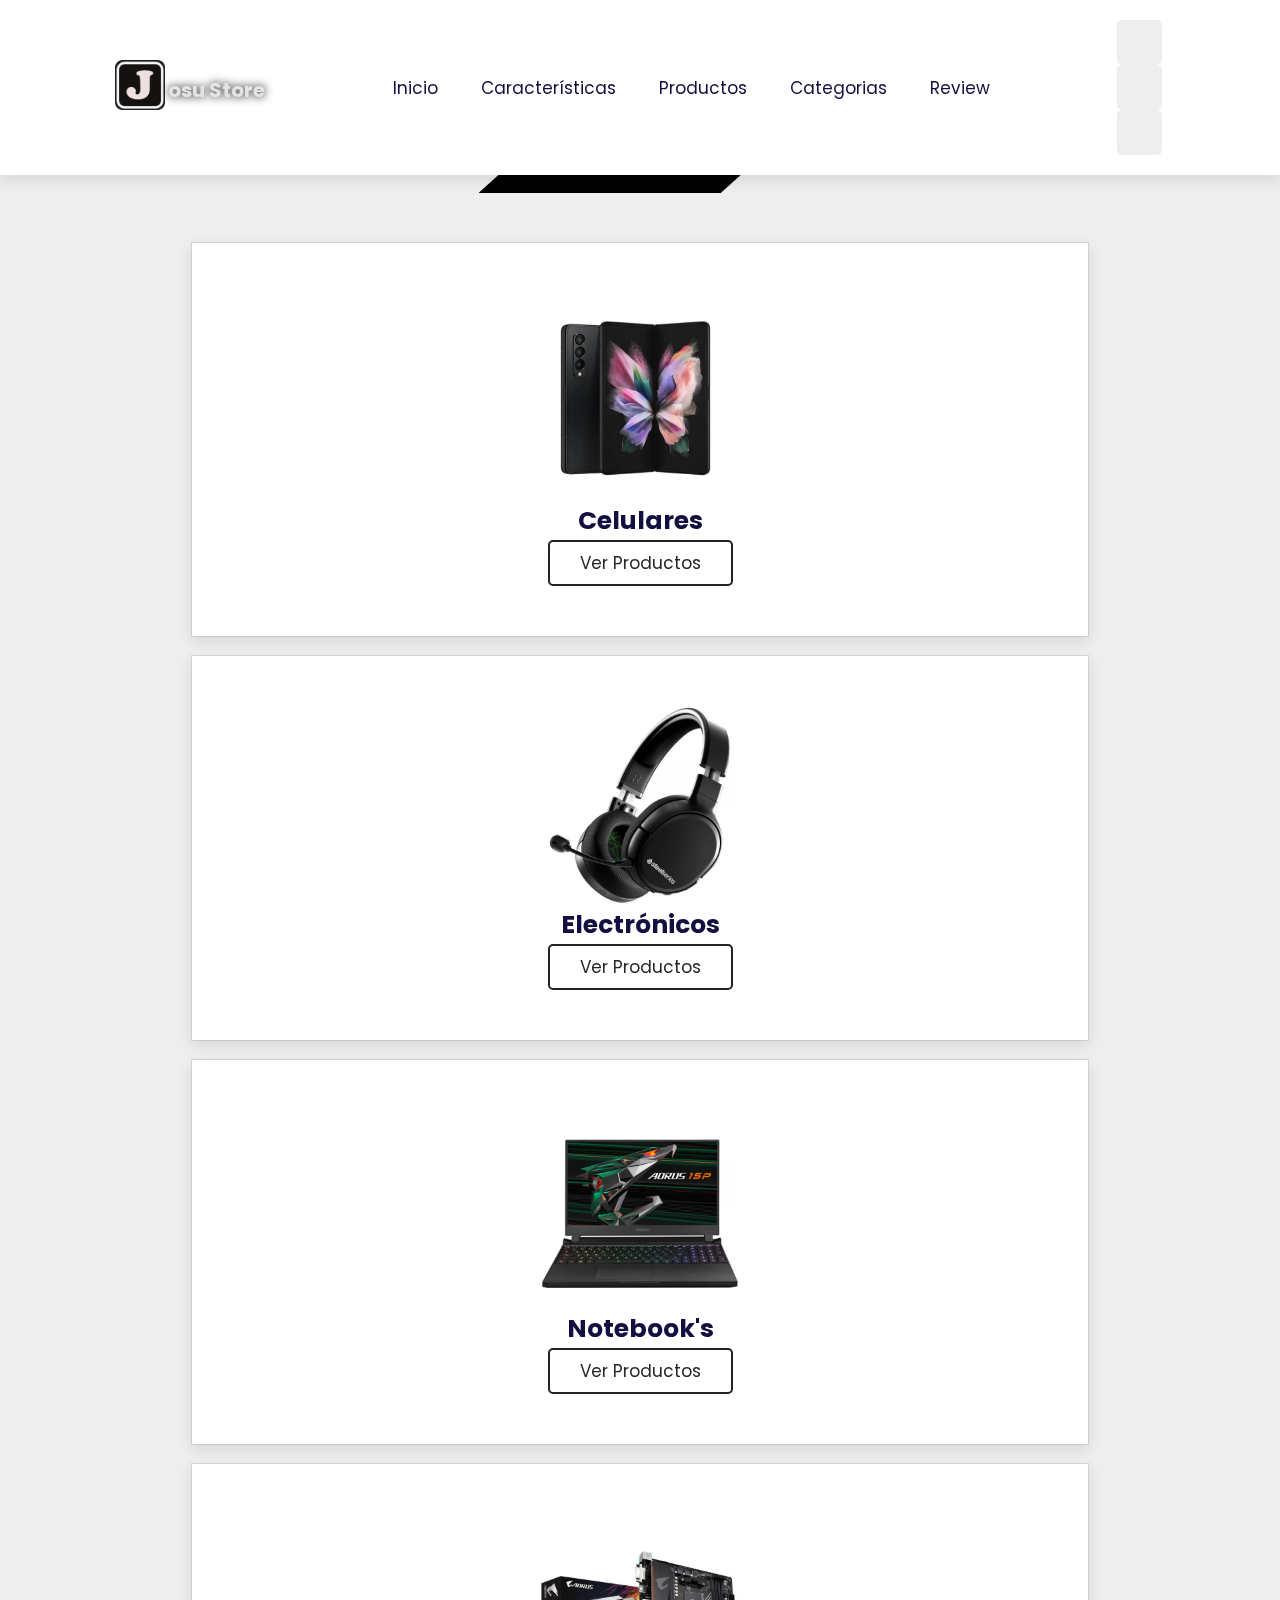
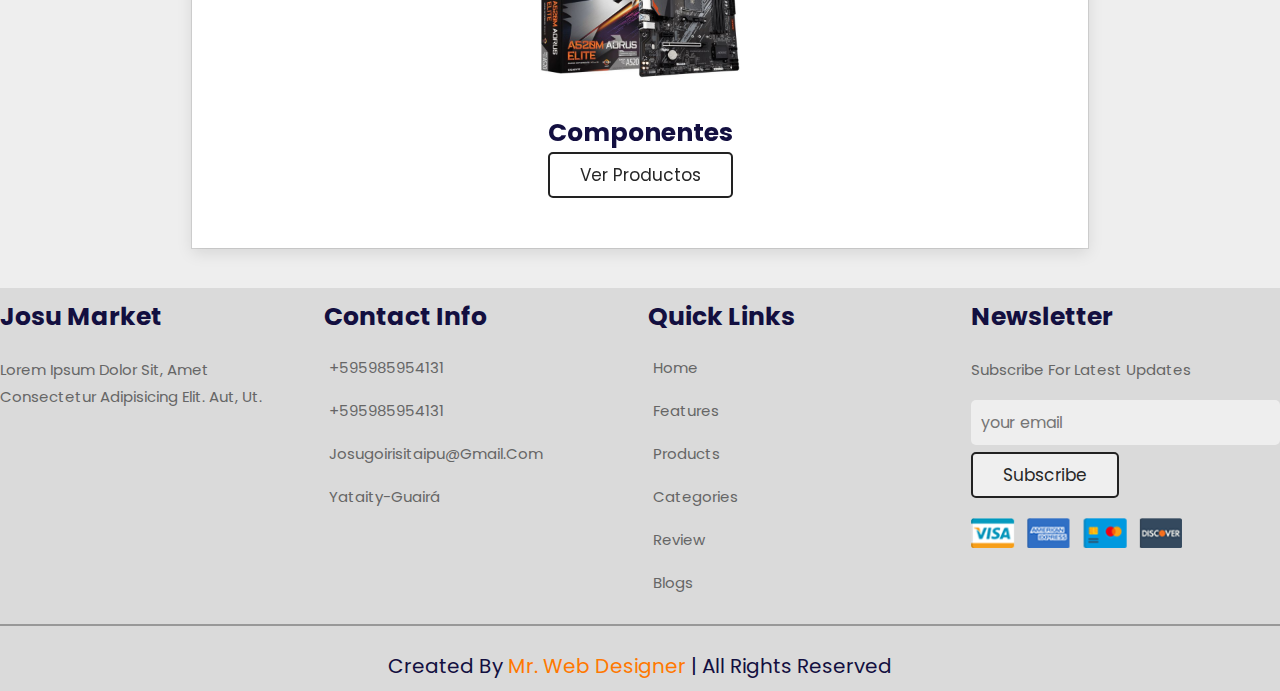
==== productos.html @ 2c176f81 "Add files via upload" ====
<!DOCTYPE html>
<html lang="en">
<head>
    <meta charset="UTF-8">
    <meta http-equiv="X-UA-Compatible" content="IE=edge">
    <meta name="viewport" content="width=device-width, initial-scale=1.0">
    <link
      rel="stylesheet"
      href="https://cdnjs.cloudflare.com/ajax/libs/font-awesome/6.1.1/css/all.min.css"
      integrity="sha512-KfkfwYDsLkIlwQp6LFnl8zNdLGxu9YAA1QvwINks4PhcElQSvqcyVLLD9aMhXd13uQjoXtEKNosOWaZqXgel0g=="
      crossorigin="anonymous"
      referrerpolicy="no-referrer"
    />
    <link
      rel="stylesheet"
      href="https://unpkg.com/swiper@8/swiper-bundle.min.css"
    />
    <link rel="stylesheet" href="css/styles.css" />
    <title>Document</title>
</head>
<body>
    <header class="header">
      <a href="#" class="logo"
        ><img src="image/logo-negro.png" alt="" />
        <p>osu Store</p></a
      >

      <nav class="navbar">
        <a href="index.html">Inicio</a>
        <a href="caracteristicas.html">Características</a>
        <a href="productos.html">Productos</a>
        <a href="#categories">Categorias</a>
        <a href="#review">Review</a>
      </nav>

      <div class="icons">
        <div class="fas fa-bars" id="menu-btn"></div>
        <div class="fas fa-search" id="search-btn"></div>
        <div class="fas fa-shopping-cart" id="cart-btn"></div>
        <div class="fas fa-user" id="login-btn"></div>
      </div>

      <form action="" class="search-form">
        <input
          type="search"
          id="search-box"
          placeholder="Ingrese lo que quiere buscar"
        />
        <label for="search-box" class="fas fa-search"></label>
      </form>

      <div class="shopping-cart">
        <div class="box">
          <i class="fas fa-trash"></i>
          <img src="image/macbook.jpg" alt="" />
          <div class="content">
            <h3>Macbook Pro Mid (2021) 14" M1 Pro</h3>
            <span class="price">Gs. 20.306.781</span>
            <span class="quantity">Can: 1</span>
          </div>
        </div>
        <div class="box">
          <i class="fas fa-trash"></i>
          <img src="image/pocox3pro.jpg" alt="" />
          <div class="content">
            <h3>Xiaomi Poco X3 Pro</h3>
            <span class="price">Gs. 2.306.449</span>
            <span class="quantity">Can: 1</span>
          </div>
        </div>
        <div class="box">
          <i class="fas fa-trash"></i>
          <img src="image/rtx.jpg" alt="" />
          <div class="content">
            <h3>RTX 3090 GamingPro 24 GB GDDR6x</h3>
            <span class="price">Gs. 16.588.050</span>
            <span class="quantity">Can: 1</span>
          </div>
        </div>
        <div class="total">Total: Dos Riñones</div>
        <a href="#" class="btn">Pagar</a>
      </div>

      <form action="" class="login-form">
        <h3>Ingresa Ahora</h3>
        <input type="email" placeholder="Escribe tu Email" class="box" />
        <input
          type="password"
          placeholder="Escribe tu Contraseña"
          class="box"
        />
        <p>¿Olvidaste tu contraseña? <a href="#">Presiona aquí</a></p>
        <p>¿No tienes una cuenta? <a href="#">Crea una</a></p>
        <input type="submit" value="Login" class="btn" />
      </form>
    </header>
    
    <section class="products" id="products">
      <h2 class="heading"><span>Productos</span></h2>
      <div class="swiper product-slider">
        <div class="swiper-wrapper">
          <div class="swiper-slide box">
            <img src="image/telefonos.jpg" alt="" />
            <h3>Celulares</h3>
            <a href="#" class="btn">Ver Productos</a>
          </div>

          <div class="swiper-slide box">
            <img src="image/electronicos.jpg" alt="" />
            <h3>Electrónicos</h3>
            <a href="#" class="btn">Ver Productos</a>
          </div>

          <div class="swiper-slide box">
            <img src="image/notebooks.jpg" alt="" />
            <h3>Notebook's</h3>
            <a href="#" class="btn">Ver Productos</a>
          </div>

          <div class="swiper-slide box">
            <img src="image/componentes.jpg" alt="" />
            <h3>Componentes</h3>
            <a href="#" class="btn">Ver Productos</a>
          </div>
        </div> 
      </div>
    </section>

    <section class="footer">
      <div class="box-container">
        <div class="box">
          <h3>Josu Market <i class="fas fa-shopping-basket"></i></h3>
          <p>
            Lorem ipsum dolor sit, amet consectetur adipisicing elit. Aut, ut.
          </p>
          <div class="share">
            <a href="#" class="fab fa-facebook-f"></a>
            <a href="#" class="fab fa-twitter"></a>
            <a href="#" class="fab fa-instagram"></a>
            <a href="#" class="fab fa-linkedin"></a>
          </div>
        </div>

        <div class="box">
          <h3>contact info</h3>
          <a href="#" class="links"
            ><i class="fas fa-phone"></i> +595985954131
          </a>
          <a href="#" class="links"
            ><i class="fas fa-phone"></i> +595985954131
          </a>
          <a href="#" class="links"
            ><i class="fas fa-envelope"></i> josugoirisitaipu@gmail.com
          </a>
          <a href="#" class="links"
            ><i class="fas fa-map-marked-alt"></i> yataity-guairá
          </a>
        </div>

        <div class="box">
          <h3>quick links</h3>
          <a href="#" class="links"><i class="fas fa-arrow-right"></i> home </a>
          <a href="#" class="links"
            ><i class="fas fa-arrow-right"></i> features
          </a>
          <a href="#" class="links"
            ><i class="fas fa-arrow-right"></i> products
          </a>
          <a href="#" class="links"
            ><i class="fas fa-arrow-right"></i> categories
          </a>
          <a href="#" class="links"
            ><i class="fas fa-arrow-right"></i> review
          </a>
          <a href="#" class="links"
            ><i class="fas fa-arrow-right"></i> blogs
          </a>
        </div>

        <div class="box">
          <h3>newsletter</h3>
          <p>subscribe for latest updates</p>
          <input type="email" placeholder="your email" class="email" />
          <input type="submit" value="subscribe" class="btn" />
          <img src="image/payment.png" class="payment-img" alt="" />
        </div>
      </div>

      <div class="credit">
        created by <span>mr. web designer </span> | all rights reserved
      </div>
    </section>

    <script src="https://unpkg.com/swiper@8/swiper-bundle.min.js"></script>
    <script src="js/app.js"></script>
</body>
</html>
---- css/styles.css ----
@import url("https://fonts.googleapis.com/css2?family=Montserrat:wght@300;400;500;600;700&family=Oleo+Script+Swash+Caps&family=Poppins:wght@300;400;500;600;700&display=swap");

:root {
  --orange: #ff7800;
  --black: #130f40;
  --light-color: #666;
  --box-shadow: 0 0.5rem 1.5rem rgba(0, 0, 0, 0.1);
  --border: 0.2rem solid rgba(0, 0, 0, 0.3);
  --outline: 0.1rem solid rgba(0, 0, 0, 0.1);
  --outline-hover: 0.2rem solid var(--black);
}

* {
  font-family: "Poppins", sans-serif;
  margin: 0;
  padding: 0;
  box-sizing: border-box;
  outline: none;
  border: none;
  text-decoration: none;
  text-transform: capitalize;
  transition: all 0.2s linear;
  -webkit-transition: all 0.2s linear;
  -moz-transition: all 0.2s linear;
  -ms-transition: all 0.2s linear;
  -o-transition: all 0.2s linear;
}

html {
  font-size: 62.5%;
  overflow-x: hidden;
  scroll-behavior: smooth;
  scroll-padding-top: 7rem;
}

body {
  background-color: #eee;
}


.heading {
    text-align: center;
    padding: 2rem 0;
    padding-bottom: 3rem;
    font-size: 3.5rem;
    color: var(--black);
}

.heading span {
    background: black;
    color: #fff;
    display: inline-block;
    padding: 1rem 7rem;
    clip-path: polygon(25% 0%, 100% 0%, 75% 100%, 0% 100%);
}

.btn {
  display: inline-block;
  padding: 0.8rem 3rem;
  font-size: 1.7rem;
  border-radius: 0.5rem;
  -webkit-border-radius: 0.5rem;
  -moz-border-radius: 0.5rem;
  -ms-border-radius: 0.5rem;
  -o-border-radius: 0.5rem;
  border: 0.2rem solid rgb(34, 34, 34);
  color: rgb(39, 39, 39);
  cursor: pointer;
}

.btn-principal {
  max-width: 180px;
  display: block;
  text-decoration: none;
  border-radius: 4px;
  margin: 20px auto;
  padding: 20px 30px;
  -webkit-border-radius: 4px;
  -moz-border-radius: 4px;
  -ms-border-radius: 4px;
  -o-border-radius: 4px;
  color: #eee;
  font-size: 20px;
  font-weight: bold;
  box-shadow: rgba(219, 219, 219, 0.4) 0 0px 0px 2px inset;
}

.btn-principal:hover  {
  background-color: rgb(255, 255, 255);
  color: rgb(51, 51, 51);
}

.btn:hover {
  background-color: rgb(53, 53, 53);
  color: #fff;
}

.header {
  display: flex;
  position: fixed;
  top: 0;
  left: 0;
  right: 0;
  z-index: 1000;
  display: flex;
  align-items: center;
  justify-content: space-between;
  padding: 2rem 9%;
  background-color: #fff;
  box-shadow: var(--box-shadow);
}

.header .logo  {
  position: relative;
  width: 150px;
}

.header .logo p {
  text-transform: none;
  font-size: 20px;
  position: absolute;
  top: 1.5rem;
  left: 5.3rem;
  font-weight: bold;
  color: rgb(228, 228, 228);
  text-shadow: 0 0 10px rgb(0, 0, 0);
}

.header .logo img {
  width: 50px;
}

.header .navbar a {
  font-size: 1.7rem;
  margin: 0 1rem;
  color: var(--black);
  padding: 5px 10px;
  border-radius: 10px;
  -webkit-border-radius: 10px;
  -moz-border-radius: 10px;
  -ms-border-radius: 10px;
  -o-border-radius: 10px;
  transition: all .5s;
  -webkit-transition: all .5s;
  -moz-transition: all .5s;
  -ms-transition: all .5s;
  -o-transition: all .5s;
}

.header .navbar a:hover {
  background-color: rgb(53, 53, 53);
  color: #fff;
}

.header .icons div {
  height: 4.5rem;
  width: 4.5rem;
  line-height: 4.5rem;
  border-radius: 0.5rem;
  -webkit-border-radius: 0.5rem;
  -moz-border-radius: 0.5rem;
  -ms-border-radius: 0.5rem;
  -o-border-radius: 0.5rem;
  background-color: #eee;
  color: var(--black);
  font-size: 2rem;
  margin-right: 0.3rem;
  text-align: center;
  cursor: pointer;
}

.header .icons div:hover {
  background-color: rgb(53, 53, 53);
  color: #fff;
}

#menu-btn {
  display: none;
}

.header .search-form {
  position: absolute;
  top: 110%;
  right: -110%;
  width: 50rem;
  height: 4.5rem;
  background-color: #fff;
  border-radius: 0.5rem;
  overflow: hidden;
  display: flex;
  align-items: center;
  box-shadow: var(--box-shadow);
}

.header .search-form.active {
  right: 2rem;
  transition: 0.4s linear;
  -webkit-transition: 0.4s linear;
  -moz-transition: 0.4s linear;
  -ms-transition: 0.4s linear;
  -o-transition: 0.4s linear;
}

.header .search-form input {
  height: 100%;
  width: 100%;
  background: none;
  text-transform: none;
  font-size: 1.6rem;
  color: var(--black);
  padding: 0 1.5rem;
}

.header .search-form label {
  font-size: 2.2rem;
  padding-right: 1.5rem;
  color: var(--black);
  cursor: pointer;
}

.header .search-form label:hover {
  color: #666;
}

.header .shopping-cart {
  position: absolute;
  top: 110%;
  right: -110%;
  padding: 1rem;
  border-radius: 0.5rem;
  box-shadow: var(--box-shadow);
  width: 35rem;
  background-color: #fff;
}

.header .shopping-cart.active {
  right: 2rem;
  transition: 0.4s linear;
}

.header .shopping-cart .box {
  display: flex;
  align-items: center;
  gap: 1rem;
  position: relative;
  margin: 1rem 0;
}

.header .shopping-cart .box img {
  height: 10rem;
}

.header .shopping-cart .box .fa-trash {
  font-size: 2rem;
  position: absolute;
  top: 50%;
  right: 2rem;
  cursor: pointer;
  color: var(--light-color);
}

.header .shopping-cart .box .fa-trash:hover {
  color: black;
}

.header .shopping-cart .box .content h3 {
  color: var(--black);
  font-size: 1.7rem;
  padding-bottom: 1rem;
}

.header .shopping-cart .box .content span {
  color: var(--light-color);
  font-size: 1.6rem;
}

.header .shopping-cart .box .content .quantity {
  padding-left: 1rem;
}

.header .shopping-cart .total {
  font-size: 2.5rem;
  padding: 1rem 0;
  text-align: center;
  color: var(--black);
}

.header .shopping-cart .btn {
  display: block;
  text-align: center;
  margin: 1rem;
}

.header .login-form {
  position: absolute;
  top: 110%;
  right: -110%;
  width: 30rem;
  box-shadow: var(--box-shadow);
  padding: 2rem;
  border-radius: 0.5rem;
  -webkit-border-radius: 0.5rem;
  -moz-border-radius: 0.5rem;
  -ms-border-radius: 0.5rem;
  -o-border-radius: 0.5rem;
  background-color: #fff;
  text-align: center;
}

.header .login-form.active {
  right: 2rem;
  transform: 0.4s linear;
  -webkit-transform: 0.4s linear;
  -moz-transform: 0.4s linear;
  -ms-transform: 0.4s linear;
  -o-transform: 0.4s linear;
}

.header .login-form h3 {
  font-size: 2.5rem;
  text-transform: uppercase;
  color: var(--black);
}

.header .login-form .box {
  width: 100%;
  margin: 0.7rem 0;
  background: #eee;
  border-radius: 0.5rem;
  -webkit-border-radius: 0.5rem;
  -moz-border-radius: 0.5rem;
  -ms-border-radius: 0.5rem;
  -o-border-radius: 0.5rem;
  padding: 1rem;
  font-size: 1.6rem;
  color: var(--black);
  text-transform: none;
}

.header .login-form p {
  font-size: 1.2rem;
  padding: 0.5rem 0;
  color: var(--light-color);
}

.header .login-form p a {
  color: rgb(131, 2, 2);
  text-decoration: none;
}

.header .login-form .btn {
  margin-top: 10px;
}

.home {
    display: flex;
    align-items: center;
    justify-content: center;
    position: relative;
    width: 100vw;
    height: 100vh;
    background-image: url('../image/fondo-principal-3.jpg');
    background-size: cover;
    background-repeat: no-repeat;
    background-position: center;
}

.home .content {
    display: flex;
    flex-direction: column;
    width: 50vw;
}

.home .content h3 {
    color: rgb(255, 255, 255);
    font-size: 4rem;
    text-shadow: 0 0 10px rgb(0, 0, 0);
}

.home .content h3 span {
    color: rgb(0, 0, 0);
    text-shadow: 0 0 4px rgb(231, 231, 231);
}

.home .content .transparente {
  background-color: rgba(100, 100, 100, 0.5);
  border-radius: 20px;
  -webkit-border-radius: 20px;
  -moz-border-radius: 20px;
  -ms-border-radius: 20px;
  -o-border-radius: 20px;
  margin-bottom: 2rem;
  padding: 50px 30px;
  align-items: center;
  display: flex;
  flex-direction: column;
}

.home .content p {
  font-size: 2rem;
  color: #eee;
  text-shadow: 1px 1px 2px black;
}

.features {
    margin-top: 100px;
    display: flex;
    align-items: center;
    justify-content: center;
    position: relative;
    width: 100vw;
    height: 100%;
    flex-direction: column;
    margin-bottom: 20px;
}

.features .box-container {
    display: flex;
    flex-wrap: wrap;
    justify-content: center;
}

.features .box-container .box {
    padding: 3rem 2rem;
    background: #fff;
    outline: var(--outline);
    text-align: center;
    box-shadow: var(--box-shadow);
    margin: 10px 30px;
    width: 70vw;
    
}

.features .box-container .box h3 {
  font-size: 2rem;
}

.features .box-container .liston img{
  width: 20rem;
}

.features .box-container .mantenimiento img{
  width: 20rem;
}

.features .box-container .pago img {
  width: 20rem;
}

.features .box-container .box:hover {
    outline: var(--outline-hover);
}

.features .box-container .box p {
    font-size: 1.5rem;
    line-height: 1.8;
    color: var(--light-color);
    padding: 1rem 0;
}

.products {
    margin-top: 100px;
    display: flex;
    align-items: center;
    width: 100vw;
    height: 100%;
    flex-direction: column;
}

.products .product-slider {
    padding: 1rem;
    display: flex;
    justify-content: space-between;
    width: 100vw;
    margin-bottom: 20px;
}

.products .product-slider .swiper-wrapper {
  display: flex;
  justify-content: center;
  align-items: center;
  max-width: 100vw;
  flex-wrap: wrap;
}

.products .product-slider .box {
    width: 70vw;
    display: flex;
    justify-content: space-between;
    flex-direction: column;
    align-items: center;
    padding: 5rem 2rem;
    background: #fff;
    outline: var(--outline);
    text-align: center;
    box-shadow: var(--box-shadow);
    margin: 10px 30px;
}

.products .product-slider .box:hover {
    outline-offset: 0rem;
    outline: var(--outline-hover);
}

.products .product-slider .box img {
    width: 20rem;
}

.products .product-slider .box h3 {
    font-size: 2.5rem;
    color: var(--black);
}

.products .product-slider .box .price {
    font-size: 2rem;
    color: var(--light-color);
    padding: .5rem 0;
}

.products .product-slider .box .stars i {
    font-size: 1.7rem;
    color: var(--orange);
    padding: .5rem 0;
}

.categories .box-container {
  display: grid;
  grid-template-columns: repeat(auto-fit, minmax(26rem, 1fr));
  gap: 1.5rem;
}

.categories .box-container .box {
  padding: 3rem 2rem;
  border-radius: .5rem;
  background: #fff;
  box-shadow: var(--box-shadow);
  outline: var(--outline);
  outline-offset: -1rem;
  text-align: center;
}

.categories .box-container .box:hover {
  outline: var(--outline-hover);
  outline-offset: 0rem;
}

.categories .box-container .box img {
  margin: 1rem 0;
  height: 15rem;
}

.categories .box-container .box h3 {
  font-size: 2rem;
  color: var(--black);
  line-height: 1.8;
}

.categories .box-container .box p {
  font-size: 1.7rem;
  color: var(--light-color);
  padding: 1rem 0;
}

.review .review-slider {
  padding: 1rem;
}

.review .review-slider .box {
  background: #fff;
  border-radius: .5rem;
  -webkit-border-radius: .5rem;
  -moz-border-radius: .5rem;
  -ms-border-radius: .5rem;
  -o-border-radius: .5rem;
  text-align: center;
  padding: 3rem 2rem;
  outline: var(--outline);
  outline-offset: -1rem;
  box-shadow: var(--box-shadow);
  transition: .2s linear;
  -webkit-transition: .2s linear;
  -moz-transition: .2s linear;
  -ms-transition: .2s linear;
  -o-transition: .2s linear;
}

.review .review-slider .box:hover {
  outline: var(--outline-hover);
  outline-offset: 0rem;
}

.review .review-slider .box img {
  height: 10rem;
  width: 10rem;
  border-radius: 50%;
}

.review .review-slider .box p {
  padding: 1rem 0;
  line-height: 1.8;
  color: var(--light-color);
  font-size: 1.5rem;
}

.review .review-slider .box h3 {
  padding: 1rem 0;
  color: var(--black);
  font-size: 2.2rem;
}

.review .review-slider .box .stars i {
  color: var(--orange);
  font-size: 1.7rem;
}

.blogs .box-container {
  display: grid;
  grid-template-columns: repeat(auto-fit, minmax(26rem, 1fr));
  gap: 1.5rem;
}

.blogs .box-container .box {
  overflow: hidden;
  border-radius: .5rem;
  -webkit-border-radius: .5rem;
  -moz-border-radius: .5rem;
  -ms-border-radius: .5rem;
  -o-border-radius: .5rem;
  box-shadow: var(--box-shadow);
  background-color: #fff;
}

.blogs .box-container .box img {
  height: 25rem;
  width: 100%;
  object-fit: cover;
}

.blogs .box-container .box .content {
  padding: 2rem;
}

.blogs .box-container .box .content .icons {
  display: flex;
  align-items: center;
  justify-content: space-between;
  padding-bottom: 1.5rem;
  margin-bottom: 1rem;
  border-bottom: var(--border);
}

.blogs .box-container .box .content .icons a {
  color: var(--light-color);
  font-size: 1.5rem;
}

.blogs .box-container .box .content .icons a:hover {
  color: var(--black);
}

.blogs .box-container .box .content .icons a i {
  color: var(--orange);
  padding-right: .5rem;
}

.blogs .box-container .box .content h3 {
  line-height: 1.8;
  color: var(--black);
  font-size: 2.2rem;
  padding: .5rem 0;
}

.blogs .box-container .box .content p {
  line-height: 1.8;
  color: var(--light-color);
  font-size: 1.5rem;
  padding: .5rem 0;
}

.footer {
  background-color: rgba(141, 141, 141, 0.2);
}

.footer .box-container {
  display: grid;
  grid-template-columns: repeat(auto-fit, minmax(25rem, 1fr));
  gap: 1.5rem;
}

.footer .box-container .box h3 {
  font-size: 2.5rem;
  color: var(--black);
  padding: 1rem 0;
}

.footer .box-container .box h3 i {
  color: var(--orange);
}

.footer .box-container .box .links {
  display: block;
  font-size: 1.5rem;
  color: var(--light-color);
  padding: 1rem 0;
}

.footer .box-container .box .links i {
  color: var(--orange);
  padding-right: .5rem;
}

.footer .box-container .box .links:hover i {
  padding-right: 2rem;
}

.footer .box-container .box p {
  line-height: 1.8;
  font-size: 1.5rem;
  color: var(--light-color);
  padding: 1rem 0;
}

.footer .box-container .box .share a {
  height: 4rem;
  width: 4rem;
  line-height: 4rem;
  border-radius: .5rem;
  font-size: 2rem;
  color: var(--black);
  margin-left: .2rem;
  -webkit-border-radius: .5rem;
  -moz-border-radius: .5rem;
  -ms-border-radius: .5rem;
  -o-border-radius: .5rem;
  background-color: #eee;
  text-align: center;
}

.footer .box-container .box .share a:hover {
  background-color: var(--orange);
  color: #fff;
}

.footer .box-container .box .email {
    width: 100%;
  margin: .7rem 0;
  padding: 1rem;
  border-radius: .5rem;
  background-color: #eee;
  font-size: 1.6rem;
  color: var(--black);
  text-transform: none;
  -webkit-border-radius: .5rem;
  -moz-border-radius: .5rem;
  -ms-border-radius: .5rem;
  -o-border-radius: .5rem;
}

.footer .box-container .box .payment-img {
    margin-top: 2rem;
    height: 3rem;
}

.footer .credit {
  text-align: center;
  margin-top: 2rem;
  padding: 1rem;
  padding-top: 2.5rem;
  font-size: 2rem;
  color: var(--black);
  border-top: var(--border);
}

.footer .credit span {
  color: var(--orange);
}

@media (max-width: 1175px) {
  html {
    font-size: 55%;
  }

  .header {
    padding: 2rem;
  }

  .header .logo p {
    left: 6.2rem;
  }

 
}

@media (max-width: 896px) {

  #menu-btn {
    display: inline-block;
  }

  .header .navbar {
    position: absolute;
    top: 110%;
    right: -110%;
    width: 30rem;
    box-shadow: var(--box-shadow);
    border-radius: 0.5rem;
    -webkit-border-radius: 0.5rem;
    -moz-border-radius: 0.5rem;
    -ms-border-radius: 0.5rem;
    -o-border-radius: 0.5rem;
    background-color: #fff;
  }

  .header .navbar.active {
      right: 2rem;
      transition: .4s linear;
      -webkit-transition: .4s linear;
      -moz-transition: .4s linear;
      -ms-transition: .4s linear;
      -o-transition: .4s linear;
}

  .header .navbar a{
      font-size: 2rem;
      margin: 2rem 2.5rem;
      display: block;
  }

  .header .logo {
      width: 10px;
  }

  .header .search-form {
  width: 90%;
}

  html {
    font-size: 50%;
  }

  .header .logo p {
    font-size: 2rem;
    top: 2.2rem;
    left: 6.6rem;
  }

  .header .logo {
    min-width: 150px;
    position: relative;
  }

  .home .content {
    width: 80vw;
  }

}

@media (max-width: 768px) {
  #menu-btn {
    display: inline-block;
  }

  .header .navbar {
    position: absolute;
    top: 110%;
    right: -110%;
    width: 30rem;
    box-shadow: var(--box-shadow);
    border-radius: 0.5rem;
    -webkit-border-radius: 0.5rem;
    -moz-border-radius: 0.5rem;
    -ms-border-radius: 0.5rem;
    -o-border-radius: 0.5rem;
    background-color: #fff;
  }

  .header .navbar.active {
      right: 2rem;
      transition: .4s linear;
      -webkit-transition: .4s linear;
      -moz-transition: .4s linear;
      -ms-transition: .4s linear;
      -o-transition: .4s linear;
}

  .header .navbar a{
      font-size: 2rem;
      margin: 2rem 2.5rem;
      display: block;
  }

  .header .logo {
      width: 10px;
  }

  .header .search-form {
  width: 90%;
}
    .heading {
        font-size: 2.5rem;
    }

    .footer {
      text-align: center;
    }

    .home {
      width: 100vw;
      height: 100vh;
    }

    .home img {
      object-fit: fill;
    }

    .features {
      width: 100%;
    }

.home .content {
  width: 80vw;
}

.home .content h3 {
    color: rgb(255, 255, 255);
    font-size: 2.5rem;
    text-shadow: 0 0 10px rgb(0, 0, 0);
}

.home .content h3 span {
    color: rgb(0, 0, 0);
    text-shadow: 0 0 4px rgb(231, 231, 231);
}

.home .content .transparente {
  background-color: rgba(107, 104, 104, 0.2);
  border-radius: 20px;
  -webkit-border-radius: 20px;
  -moz-border-radius: 20px;
  -ms-border-radius: 20px;
  -o-border-radius: 20px;
  margin-bottom: 2rem;
  padding: 20px;
}

.home .content p {
    color: rgb(255, 255, 255);
    font-size: 1.6rem;
    font-weight: bold;
    padding: 1rem 0;
    line-height: 2;
    text-shadow: 0px 0px 10px rgb(0, 0, 0);
    opacity: 1;
}

.btn-principal {
  max-width: 150px;
}

.features .box-container {
    display: flex;
    flex-direction: column;
}
}
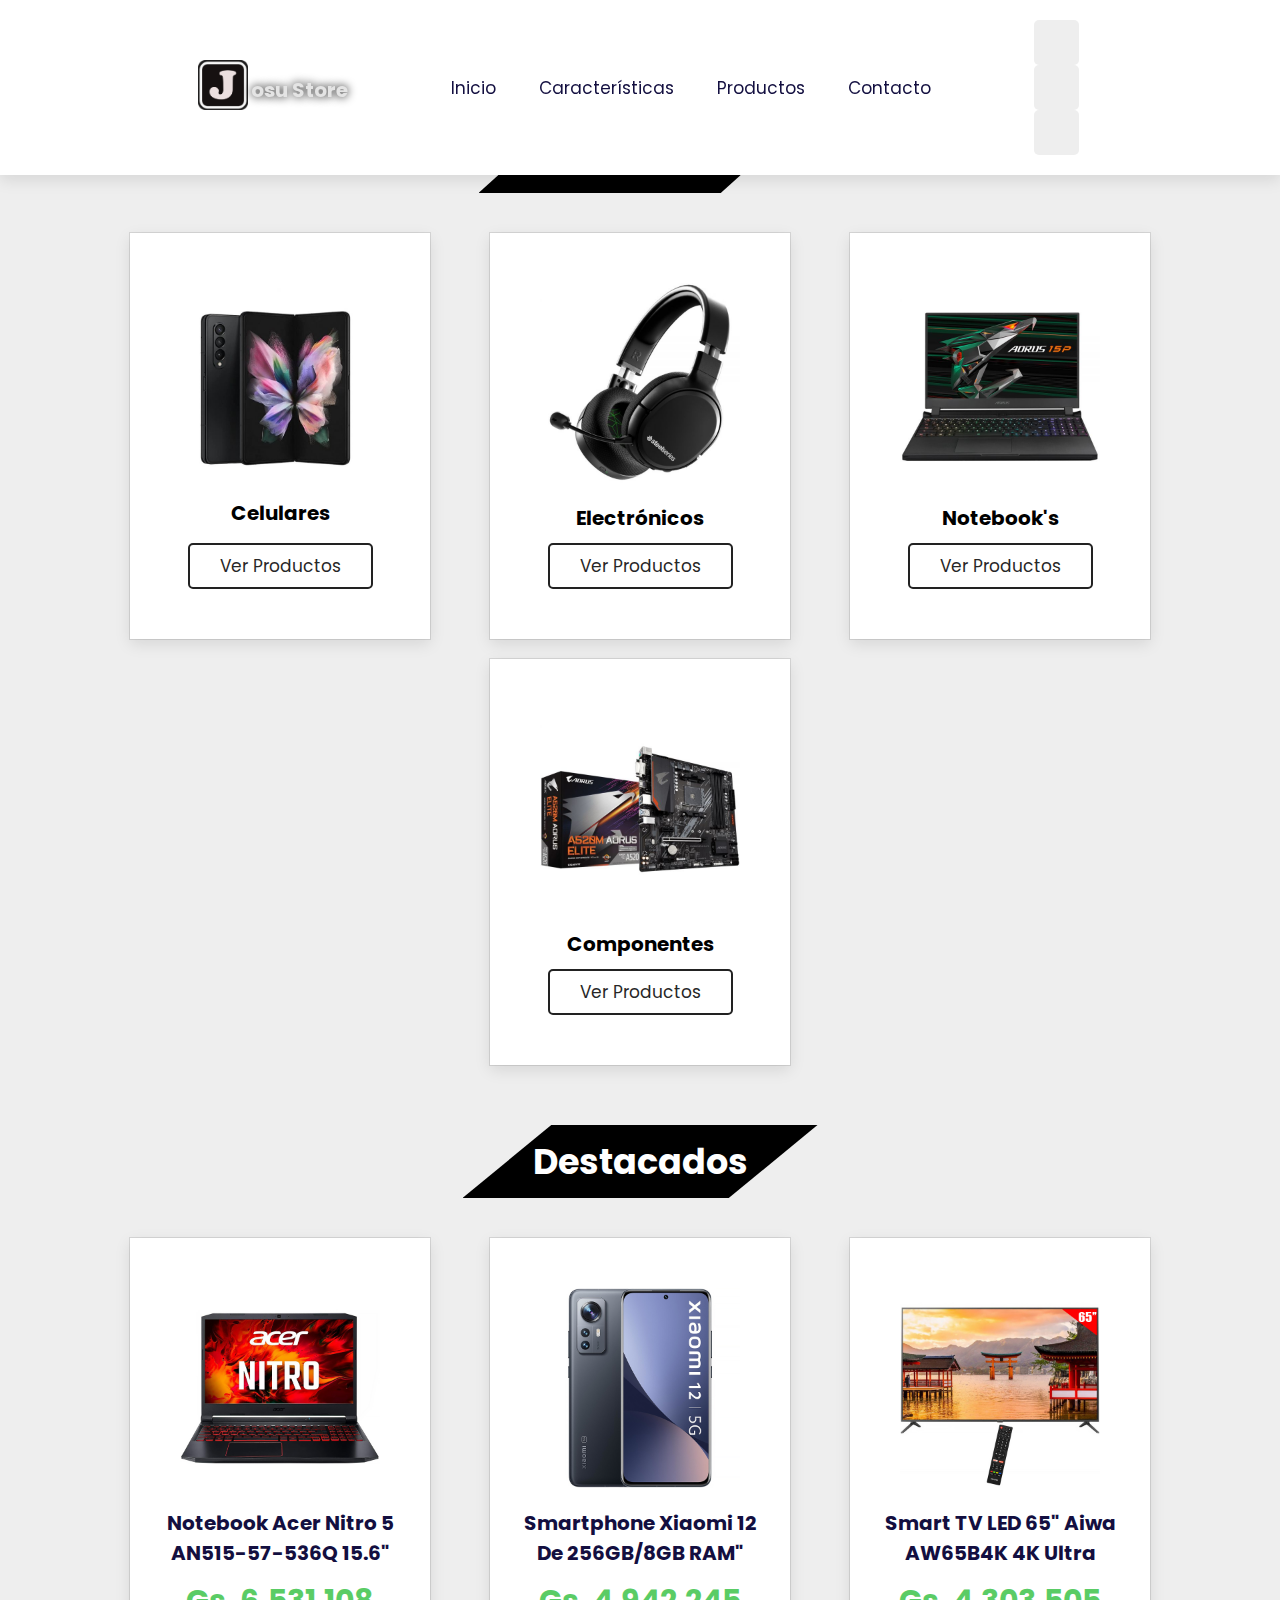
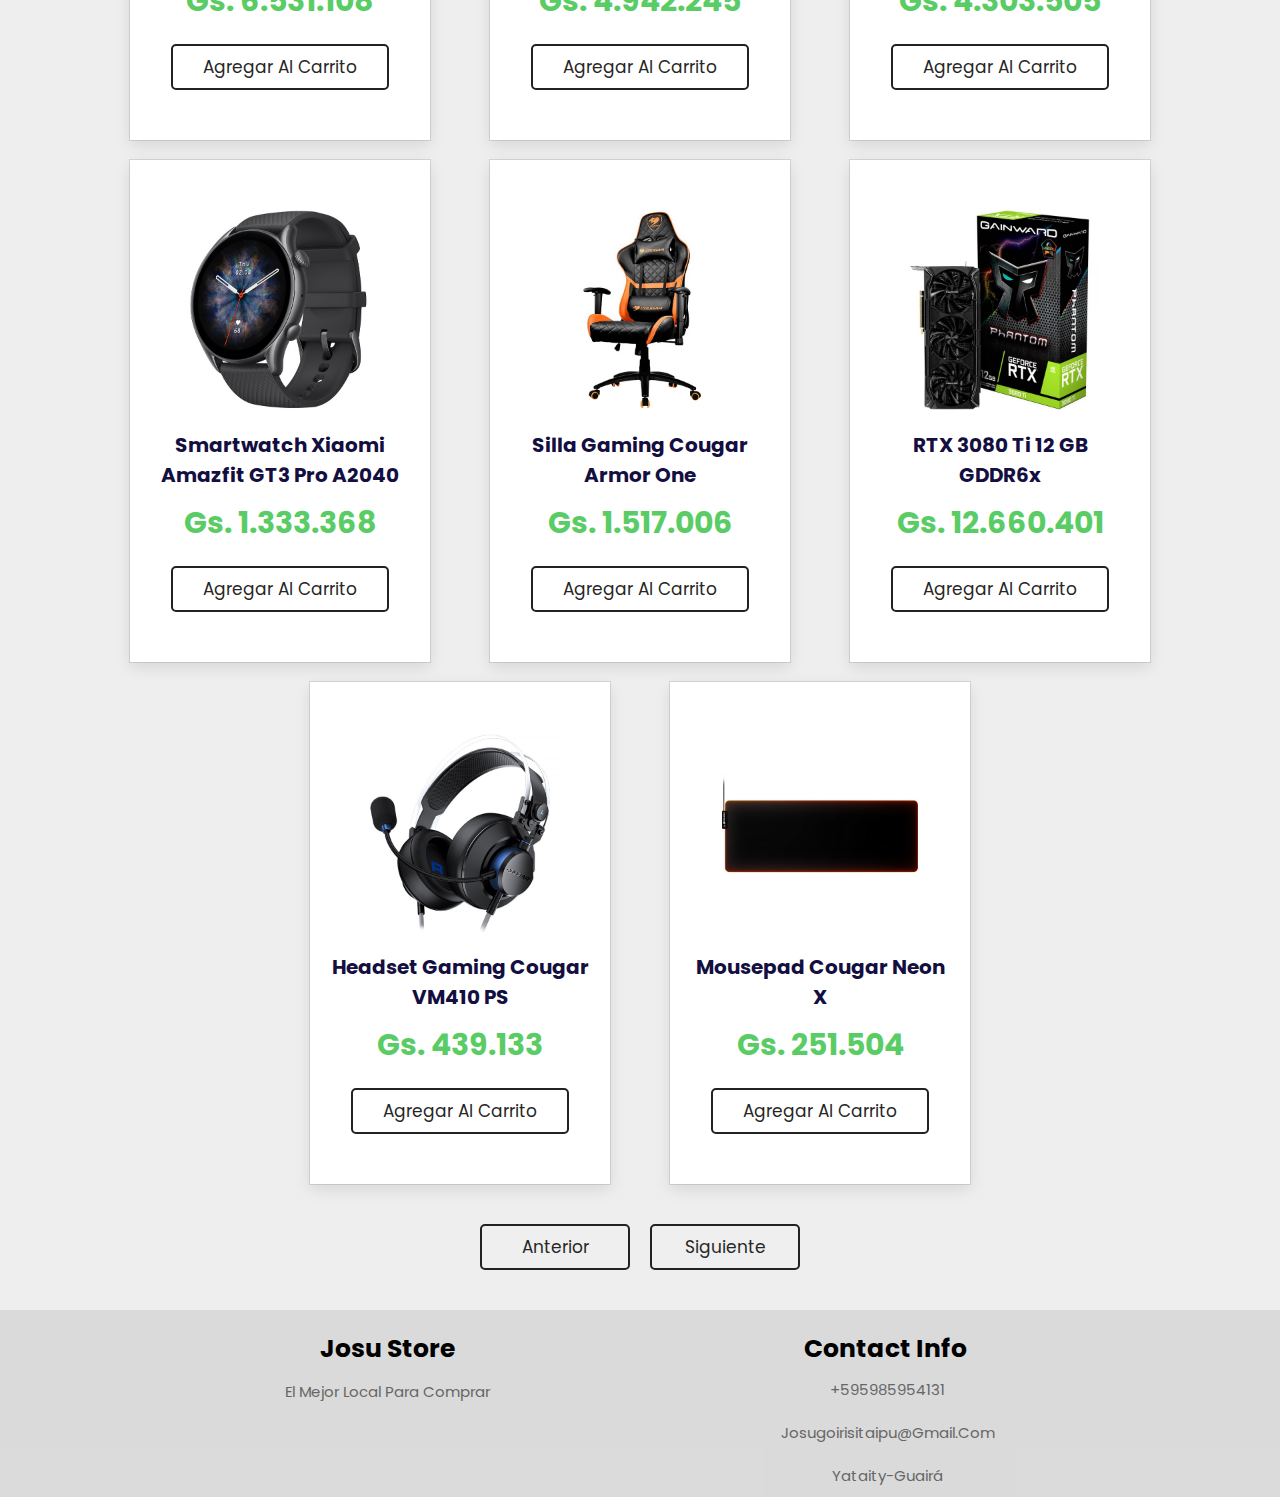
==== commit 7691079e: "Add files via upload" ====
--- a/productos.html
+++ b/productos.html
@@ -29,8 +29,7 @@
         <a href="index.html">Inicio</a>
         <a href="caracteristicas.html">Características</a>
         <a href="productos.html">Productos</a>
-        <a href="#categories">Categorias</a>
-        <a href="#review">Review</a>
+        <a href="contacto.html">Contacto</a>
       </nav>
 
       <div class="icons">
@@ -97,27 +96,26 @@
     
     <section class="products" id="products">
       <h2 class="heading"><span>Productos</span></h2>
-      <div class="swiper product-slider">
-        <div class="swiper-wrapper">
-          <div class="swiper-slide box">
-            <img src="image/telefonos.jpg" alt="" />
+        <div class="box-container">
+          <div class="box">
+            <img class="esteno" src="image/telefonos.jpg" alt="" />
             <h3>Celulares</h3>
-            <a href="#" class="btn">Ver Productos</a>
-          </div>
-
-          <div class="swiper-slide box">
+            <a href="celulares-vista.html" class="btn">Ver Productos</a>
+          </div>
+
+          <div class="box">
             <img src="image/electronicos.jpg" alt="" />
             <h3>Electrónicos</h3>
             <a href="#" class="btn">Ver Productos</a>
           </div>
 
-          <div class="swiper-slide box">
+          <div class="box">
             <img src="image/notebooks.jpg" alt="" />
             <h3>Notebook's</h3>
             <a href="#" class="btn">Ver Productos</a>
           </div>
 
-          <div class="swiper-slide box">
+          <div class="box">
             <img src="image/componentes.jpg" alt="" />
             <h3>Componentes</h3>
             <a href="#" class="btn">Ver Productos</a>
@@ -126,12 +124,198 @@
       </div>
     </section>
 
+    <section class="mejores" id="mejores">
+      <h1 class="heading"><span>Destacados</span></h1>
+      <div class="box-container container-1">
+        <div class="box">
+            <img src="image/acernitro.jpg" alt="" />
+            <h3>Notebook Acer Nitro 5 AN515-57-536Q 15.6"</h3>
+            <div class="price">Gs. 6.531.108</div>
+            <div class="stars">
+              <i class="fas fa-star"></i>
+              <i class="fas fa-star"></i>
+              <i class="fas fa-star"></i>
+              <i class="fas fa-star"></i>
+              <i class="fas fa-star-half-alt"></i>
+            </div>
+            <a href="#" class="btn">Agregar al carrito</a>
+          </div>
+
+          <div class="box">
+            <img src="image/xiaomi 12.jpg" alt="" />
+            <h3>Smartphone Xiaomi 12 de 256GB/8GB RAM"</h3>
+            <div class="price">Gs. 4.942.245</div>
+            <div class="stars">
+              <i class="fas fa-star"></i>
+              <i class="fas fa-star"></i>
+              <i class="fas fa-star"></i>
+              <i class="fas fa-star"></i>
+              <i class="fas fa-star"></i>
+            </div>
+            <a href="#" class="btn">Agregar al carrito</a>
+          </div>
+        
+          <div class="box">
+            <img src="image/smart65.jpg" alt="" />
+            <h3>Smart TV LED 65" Aiwa AW65B4K 4K Ultra</h3>
+            <div class="price">Gs. 4.303.505</div>
+            <div class="stars">
+              <i class="fas fa-star"></i>
+              <i class="fas fa-star"></i>
+              <i class="fas fa-star"></i>
+              <i class="fas fa-star"></i>
+              <i class="fas fa-star-half-alt"></i>
+            </div>
+            <a href="#" class="btn">Agregar al carrito</a>
+          </div>
+
+          <div class="box">
+            <img src="image/smartwatchxiaomi.jpg" alt="" />
+            <h3>Smartwatch Xiaomi Amazfit GT3 Pro A2040</h3>
+            <div class="price">Gs. 1.333.368</div>
+            <div class="stars">
+              <i class="fas fa-star"></i>
+              <i class="fas fa-star"></i>
+              <i class="fas fa-star"></i>
+              <i class="fas fa-star"></i>
+              <i class="fas fa-star-half-alt"></i>
+            </div>
+            <a href="#" class="btn">Agregar al carrito</a>
+          </div>
+
+          <div class="box">
+            <img src="image/sillagamer.jpg" alt="" />
+            <h3>Silla Gaming Cougar Armor One</h3>
+            <div class="price">Gs. 1.517.006</div>
+            <div class="stars">
+              <i class="fas fa-star"></i>
+              <i class="fas fa-star"></i>
+              <i class="fas fa-star"></i>
+              <i class="fas fa-star"></i>
+              <i class="fas fa-star-half-alt"></i>
+            </div>
+            <a href="#" class="btn">Agregar al carrito</a>
+          </div>
+          <div class="box">
+            <img src="image/rtx3080.jpg" alt="" />
+            <h3>RTX 3080 Ti 12 GB GDDR6x</h3>
+            <div class="price">Gs. 12.660.401</div>
+            <div class="stars">
+              <i class="fas fa-star"></i>
+              <i class="fas fa-star"></i>
+              <i class="fas fa-star"></i>
+              <i class="fas fa-star"></i>
+              <i class="fas fa-star-half-alt"></i>
+            </div>
+            <a href="#" class="btn">Agregar al carrito</a>
+          </div>
+
+          <div class="box">
+            <img src="image/heatsetgaming.jpg" alt="" />
+            <h3>Headset Gaming Cougar VM410 PS</h3>
+            <div class="price">Gs. 439.133</div>
+            <div class="stars">
+              <i class="fas fa-star"></i>
+              <i class="fas fa-star"></i>
+              <i class="fas fa-star"></i>
+              <i class="fas fa-star"></i>
+              <i class="fas fa-star-half-alt"></i>
+            </div>
+            <a href="#" class="btn">Agregar al carrito</a>
+          </div>
+
+          <div class="box">
+            <img src="image/mousepad.jpg" alt="" />
+            <h3>Mousepad Cougar Neon X</h3>
+            <div class="price">Gs. 251.504</div>
+            <div class="stars">
+              <i class="fas fa-star"></i>
+              <i class="fas fa-star"></i>
+              <i class="fas fa-star"></i>
+              <i class="fas fa-star"></i>
+              <i class="fas fa-star-half-alt"></i>
+            </div>
+            <a href="#" class="btn">Agregar al carrito</a>
+          </div>
+
+          
+      </div>
+
+     
+      
+
+      <div class="box-container container-2">
+        <div class="box">
+            <img src="image/acernitro.jpg" alt="" />
+            <h3>Notebook Acer Nitro 5 AN515-57-536Q 15.6"</h3>
+            <div class="price">Gs. 6.531.108</div>
+            <div class="stars">
+              <i class="fas fa-star"></i>
+              <i class="fas fa-star"></i>
+              <i class="fas fa-star"></i>
+              <i class="fas fa-star"></i>
+              <i class="fas fa-star-half-alt"></i>
+            </div>
+            <a href="#" class="btn">Agregar al carrito</a>
+          </div>
+
+          <div class="box">
+            <img src="image/xiaomi 12.jpg" alt="" />
+            <h3>Smartphone Xiaomi 12 de 256GB/8GB RAM"</h3>
+            <div class="price">Gs. 4.942.245</div>
+            <div class="stars">
+              <i class="fas fa-star"></i>
+              <i class="fas fa-star"></i>
+              <i class="fas fa-star"></i>
+              <i class="fas fa-star"></i>
+              <i class="fas fa-star"></i>
+            </div>
+            <a href="#" class="btn">Agregar al carrito</a>
+          </div>
+        
+          <div class="box">
+            <img src="image/smart65.jpg" alt="" />
+            <h3>Smart TV LED 65" Aiwa AW65B4K 4K Ultra</h3>
+            <div class="price">Gs. 4.303.505</div>
+            <div class="stars">
+              <i class="fas fa-star"></i>
+              <i class="fas fa-star"></i>
+              <i class="fas fa-star"></i>
+              <i class="fas fa-star"></i>
+              <i class="fas fa-star-half-alt"></i>
+            </div>
+            <a href="#" class="btn">Agregar al carrito</a>
+          </div>
+
+          <div class="box">
+            <img src="image/smartwatchxiaomi.jpg" alt="" />
+            <h3>Smartwatch Xiaomi Amazfit GT3 Pro A2040</h3>
+            <div class="price">Gs. 1.333.368</div>
+            <div class="stars">
+              <i class="fas fa-star"></i>
+              <i class="fas fa-star"></i>
+              <i class="fas fa-star"></i>
+              <i class="fas fa-star"></i>
+              <i class="fas fa-star-half-alt"></i>
+            </div>
+            <a href="#" class="btn">Agregar al carrito</a>
+          </div>
+
+          
+      </div>
+
+       <div class="boton">
+        <button class="btn anterior">Anterior</button> 
+        <button class="btn siguiente">Siguiente</button>
+      </div>
+    </section>
+
     <section class="footer">
       <div class="box-container">
         <div class="box">
-          <h3>Josu Market <i class="fas fa-shopping-basket"></i></h3>
+          <h3>Josu Store</h3>
           <p>
-            Lorem ipsum dolor sit, amet consectetur adipisicing elit. Aut, ut.
+            El mejor local para comprar
           </p>
           <div class="share">
             <a href="#" class="fab fa-facebook-f"></a>
@@ -143,9 +327,6 @@
 
         <div class="box">
           <h3>contact info</h3>
-          <a href="#" class="links"
-            ><i class="fas fa-phone"></i> +595985954131
-          </a>
           <a href="#" class="links"
             ><i class="fas fa-phone"></i> +595985954131
           </a>
@@ -157,38 +338,6 @@
           </a>
         </div>
 
-        <div class="box">
-          <h3>quick links</h3>
-          <a href="#" class="links"><i class="fas fa-arrow-right"></i> home </a>
-          <a href="#" class="links"
-            ><i class="fas fa-arrow-right"></i> features
-          </a>
-          <a href="#" class="links"
-            ><i class="fas fa-arrow-right"></i> products
-          </a>
-          <a href="#" class="links"
-            ><i class="fas fa-arrow-right"></i> categories
-          </a>
-          <a href="#" class="links"
-            ><i class="fas fa-arrow-right"></i> review
-          </a>
-          <a href="#" class="links"
-            ><i class="fas fa-arrow-right"></i> blogs
-          </a>
-        </div>
-
-        <div class="box">
-          <h3>newsletter</h3>
-          <p>subscribe for latest updates</p>
-          <input type="email" placeholder="your email" class="email" />
-          <input type="submit" value="subscribe" class="btn" />
-          <img src="image/payment.png" class="payment-img" alt="" />
-        </div>
-      </div>
-
-      <div class="credit">
-        created by <span>mr. web designer </span> | all rights reserved
-      </div>
     </section>
 
     <script src="https://unpkg.com/swiper@8/swiper-bundle.min.js"></script>
--- a/css/styles.css
+++ b/css/styles.css
@@ -37,25 +37,25 @@
   background-color: #eee;
 }
 
-
 .heading {
-    text-align: center;
-    padding: 2rem 0;
-    padding-bottom: 3rem;
-    font-size: 3.5rem;
-    color: var(--black);
+  text-align: center;
+  padding: 2rem 0;
+  padding-bottom: 3rem;
+  font-size: 3.5rem;
+  color: var(--black);
 }
 
 .heading span {
-    background: black;
-    color: #fff;
-    display: inline-block;
-    padding: 1rem 7rem;
-    clip-path: polygon(25% 0%, 100% 0%, 75% 100%, 0% 100%);
+  background: black;
+  color: #fff;
+  display: inline-block;
+  padding: 1rem 7rem;
+  clip-path: polygon(25% 0%, 100% 0%, 75% 100%, 0% 100%);
 }
 
 .btn {
   display: inline-block;
+  margin-top: 1rem;
   padding: 0.8rem 3rem;
   font-size: 1.7rem;
   border-radius: 0.5rem;
@@ -85,7 +85,7 @@
   box-shadow: rgba(219, 219, 219, 0.4) 0 0px 0px 2px inset;
 }
 
-.btn-principal:hover  {
+.btn-principal:hover {
   background-color: rgb(255, 255, 255);
   color: rgb(51, 51, 51);
 }
@@ -104,15 +104,15 @@
   z-index: 1000;
   display: flex;
   align-items: center;
-  justify-content: space-between;
+  justify-content: space-evenly;
   padding: 2rem 9%;
   background-color: #fff;
   box-shadow: var(--box-shadow);
 }
 
-.header .logo  {
+.header .logo {
   position: relative;
-  width: 150px;
+  min-width: 150px;
 }
 
 .header .logo p {
@@ -140,11 +140,11 @@
   -moz-border-radius: 10px;
   -ms-border-radius: 10px;
   -o-border-radius: 10px;
-  transition: all .5s;
-  -webkit-transition: all .5s;
-  -moz-transition: all .5s;
-  -ms-transition: all .5s;
-  -o-transition: all .5s;
+  transition: all 0.5s;
+  -webkit-transition: all 0.5s;
+  -moz-transition: all 0.5s;
+  -ms-transition: all 0.5s;
+  -o-transition: all 0.5s;
 }
 
 .header .navbar a:hover {
@@ -174,7 +174,7 @@
   color: #fff;
 }
 
-#menu-btn {
+.header .icons #menu-btn {
   display: none;
 }
 
@@ -353,33 +353,33 @@
 }
 
 .home {
-    display: flex;
-    align-items: center;
-    justify-content: center;
-    position: relative;
-    width: 100vw;
-    height: 100vh;
-    background-image: url('../image/fondo-principal-3.jpg');
-    background-size: cover;
-    background-repeat: no-repeat;
-    background-position: center;
+  display: flex;
+  align-items: center;
+  justify-content: center;
+  position: relative;
+  width: 100vw;
+  height: 100vh;
+  background-image: url("../image/fondo-principal-3.jpg");
+  background-size: cover;
+  background-repeat: no-repeat;
+  background-position: center;
 }
 
 .home .content {
-    display: flex;
-    flex-direction: column;
-    width: 50vw;
+  display: flex;
+  flex-direction: column;
+  width: 50vw;
 }
 
 .home .content h3 {
-    color: rgb(255, 255, 255);
-    font-size: 4rem;
-    text-shadow: 0 0 10px rgb(0, 0, 0);
+  color: rgb(255, 255, 255);
+  font-size: 4rem;
+  text-shadow: 0 0 10px rgb(0, 0, 0);
 }
 
 .home .content h3 span {
-    color: rgb(0, 0, 0);
-    text-shadow: 0 0 4px rgb(231, 231, 231);
+  color: rgb(0, 0, 0);
+  text-shadow: 0 0 4px rgb(231, 231, 231);
 }
 
 .home .content .transparente {
@@ -403,310 +403,423 @@
 }
 
 .features {
-    margin-top: 100px;
-    display: flex;
-    align-items: center;
-    justify-content: center;
-    position: relative;
-    width: 100vw;
-    height: 100%;
-    flex-direction: column;
-    margin-bottom: 20px;
+  margin-top: 100px;
+  margin-bottom: 20px;
 }
 
 .features .box-container {
-    display: flex;
-    flex-wrap: wrap;
-    justify-content: center;
+  display: flex;
+  flex-wrap: wrap;
+  justify-content: center;
 }
 
 .features .box-container .box {
-    padding: 3rem 2rem;
-    background: #fff;
-    outline: var(--outline);
-    text-align: center;
-    box-shadow: var(--box-shadow);
-    margin: 10px 30px;
-    width: 70vw;
-    
+  width: 40rem;
+  display: flex;
+  flex-direction: column;
+  align-items: center;
+  padding: 5rem 2rem;
+  background: #fff;
+  outline: var(--outline);
+  text-align: center;
+  box-shadow: var(--box-shadow);
+  margin: 10px 30px;
 }
 
 .features .box-container .box h3 {
   font-size: 2rem;
 }
 
-.features .box-container .liston img{
-  width: 20rem;
-}
-
-.features .box-container .mantenimiento img{
-  width: 20rem;
-}
-
+.features .box-container .liston img,
+.features .box-container .mantenimiento img,
 .features .box-container .pago img {
   width: 20rem;
+  margin-bottom: 2rem;
 }
 
 .features .box-container .box:hover {
-    outline: var(--outline-hover);
-}
-
-.features .box-container .box p {
-    font-size: 1.5rem;
-    line-height: 1.8;
-    color: var(--light-color);
-    padding: 1rem 0;
-}
-
-.products {
-    margin-top: 100px;
-    display: flex;
-    align-items: center;
-    width: 100vw;
-    height: 100%;
-    flex-direction: column;
-}
-
-.products .product-slider {
-    padding: 1rem;
-    display: flex;
-    justify-content: space-between;
-    width: 100vw;
-    margin-bottom: 20px;
-}
-
-.products .product-slider .swiper-wrapper {
-  display: flex;
-  justify-content: center;
-  align-items: center;
-  max-width: 100vw;
-  flex-wrap: wrap;
-}
-
-.products .product-slider .box {
-    width: 70vw;
-    display: flex;
-    justify-content: space-between;
-    flex-direction: column;
-    align-items: center;
-    padding: 5rem 2rem;
-    background: #fff;
-    outline: var(--outline);
-    text-align: center;
-    box-shadow: var(--box-shadow);
-    margin: 10px 30px;
-}
-
-.products .product-slider .box:hover {
-    outline-offset: 0rem;
-    outline: var(--outline-hover);
-}
-
-.products .product-slider .box img {
-    width: 20rem;
-}
-
-.products .product-slider .box h3 {
-    font-size: 2.5rem;
-    color: var(--black);
-}
-
-.products .product-slider .box .price {
-    font-size: 2rem;
-    color: var(--light-color);
-    padding: .5rem 0;
-}
-
-.products .product-slider .box .stars i {
-    font-size: 1.7rem;
-    color: var(--orange);
-    padding: .5rem 0;
-}
-
-.categories .box-container {
-  display: grid;
-  grid-template-columns: repeat(auto-fit, minmax(26rem, 1fr));
-  gap: 1.5rem;
-}
-
-.categories .box-container .box {
-  padding: 3rem 2rem;
-  border-radius: .5rem;
-  background: #fff;
-  box-shadow: var(--box-shadow);
-  outline: var(--outline);
-  outline-offset: -1rem;
-  text-align: center;
-}
-
-.categories .box-container .box:hover {
   outline: var(--outline-hover);
   outline-offset: 0rem;
 }
 
-.categories .box-container .box img {
-  margin: 1rem 0;
-  height: 15rem;
-}
-
-.categories .box-container .box h3 {
-  font-size: 2rem;
-  color: var(--black);
+.features .box-container .box p {
+  font-size: 1.5rem;
   line-height: 1.8;
-}
-
-.categories .box-container .box p {
-  font-size: 1.7rem;
   color: var(--light-color);
   padding: 1rem 0;
 }
 
-.review .review-slider {
-  padding: 1rem;
-}
-
-.review .review-slider .box {
-  background: #fff;
-  border-radius: .5rem;
-  -webkit-border-radius: .5rem;
-  -moz-border-radius: .5rem;
-  -ms-border-radius: .5rem;
-  -o-border-radius: .5rem;
-  text-align: center;
-  padding: 3rem 2rem;
+.products {
+  margin-top: 100px;
+}
+
+.products .box-container {
+  display: flex;
+  flex-wrap: wrap;
+  justify-content: center;
+  margin-bottom: 3rem;
+}
+
+.products .box-container .box {
+  width: 30rem;
+  display: flex;
+  justify-content: space-between;
+  flex-direction: column;
+  align-items: center;
+  padding: 5rem 2rem;
+  background-color: #fff;
   outline: var(--outline);
-  outline-offset: -1rem;
-  box-shadow: var(--box-shadow);
-  transition: .2s linear;
-  -webkit-transition: .2s linear;
-  -moz-transition: .2s linear;
-  -ms-transition: .2s linear;
-  -o-transition: .2s linear;
-}
-
-.review .review-slider .box:hover {
+  text-align: center;
+  box-shadow: var(--box-shadow);
+  margin: 10px 30px;
+}
+
+.products .box-container .box:hover {
   outline: var(--outline-hover);
   outline-offset: 0rem;
 }
 
-.review .review-slider .box img {
+.products .box-container .box img {
+  width: 20rem;
+  margin-bottom: 2rem;
+}
+
+.products .box-container .box .esteno {
+  margin-bottom: 0rem;
+}
+
+.products .box-container .box h3 {
+  font-size: 2rem;
+  color: black;
+}
+
+.mejores .box-container {
+  display: flex;
+  flex-wrap: wrap;
+  justify-content: center;
+  margin-bottom: 3rem;
+}
+
+.mejores .box-container .box {
+  width: 30rem;
+  display: flex;
+  justify-content: space-between;
+  flex-direction: column;
+  align-items: center;
+  padding: 5rem 2rem;
+  background: #fff;
+  outline: var(--outline);
+  text-align: center;
+  box-shadow: var(--box-shadow);
+  margin: 10px 30px;
+}
+
+.mejores .box-container .box:hover {
+  outline: var(--outline-hover);
+  outline-offset: 0rem;
+}
+
+.mejores .box-container .box img {
+  width: 20rem;
+  margin-bottom: 2rem;
+}
+
+.mejores .box-container .box h3 {
+  font-size: 2rem;
+  color: var(--black);
+}
+
+.mejores .box-container .box .price {
+  font-size: 3rem;
+  color: #5acc65;
+  font-weight: bold;
+  padding: 1rem 0;
+}
+
+.mejores .box-container .box .stars i {
+  font-size: 1.7rem;
+  color: #ff7800;
+  padding-bottom: 1rem;
+}
+
+.mejores .container-2 {
+  display: none;
+}
+
+.boton {
+  display: flex;
+  align-items: center;
+  justify-content: center;
+  margin-bottom: 40px;
+}
+
+.boton button {
+  margin: 0rem 1rem;
+  width: 15rem;
+}
+
+.celulares-vista {
+  margin-top: 100px;
+}
+
+.celulares-vista .box-container {
+  display: flex;
+  flex-wrap: wrap;
+  justify-content: center;
+  margin-bottom: 3rem;
+}
+
+.celulares-vista .box-container .box {
+  width: 30rem;
+  display: flex;
+  justify-content: space-between;
+  flex-direction: column;
+  align-items: center;
+  padding: 5rem 2rem;
+  background: #fff;
+  outline: var(--outline);
+  text-align: center;
+  box-shadow: var(--box-shadow);
+  margin: 10px 30px;
+}
+
+.celulares-vista .box-container .box:hover {
+  outline: var(--outline-hover);
+  outline-offset: 0rem;
+}
+
+.celulares-vista .box-container .box img {
+  width: 20rem;
+  margin-bottom: 2rem;
+}
+
+.celulares-vista .box-container .box h3 {
+  font-size: 2rem;
+  color: var(--black);
+}
+
+.celulares-vista .box-container .box .price {
+  font-size: 3rem;
+  color: #5acc65;
+  font-weight: bold;
+  padding: 1rem 0;
+}
+
+.iphone13-vista {
+  margin-top: 100px;
+  height: 100vh;
+  width: 100vw;
+  display: flex;
+  flex-direction: column;
+  padding: 20px;
+}
+
+.iphone13-vista .box-container .box.box-espec {
+  width: 122rem;
+  height: 60rem;
+  display: flex;
+  justify-content: center;
+  flex-direction: column;
+  align-items: center;
+  background: #fff;
+  outline: var(--outline);
+  text-align: center;
+  box-shadow: var(--box-shadow);
+  margin: 1rem 1rem;
+}
+
+.iphone13-vista .box-container {
+  display: flex;
+  flex-wrap: nowrap;
+  justify-content: center;
+  margin-bottom: 3rem;
+}
+
+.iphone13-vista .box-container .box {
+  width: 60rem;
+  height: 60rem;
+  display: flex;
+  justify-content: center;
+  flex-direction: column;
+  align-items: center;
+  background: #fff;
+  outline: var(--outline);
+  text-align: center;
+  box-shadow: var(--box-shadow);
+  margin: 1rem 1rem;
+}
+
+.celulares-vista .box-container .box:hover {
+  outline: var(--outline-hover);
+  outline-offset: 0rem;
+}
+
+.iphone13-vista .box-container .box img {
+  width: 40rem;
+}
+
+.iphone13-vista .box-container .box h3 {
+  font-size: 2rem;
+  color: var(--black);
+}
+
+.iphone13-vista .box-container .box .titulo {
+  margin: 0px 20px 20px 20px;
+}
+
+.iphone13-vista .box-container .box .price {
+  font-size: 3rem;
+  color: #5acc65;
+  font-weight: bold;
+  margin-top: 1rem;
+}
+
+.iphone13-vista .box-container .box .specs {
+  margin-top: 2rem;
+}
+
+.iphone13-vista .box-container .box .specs .caract {
+  width: 50rem;
+  padding: 0px 10px;
+  outline: var(--outline);
+  border-radius: 10px;
+  margin: 0rem 1rem;
+  text-align: left;
+  -webkit-border-radius: 10px;
+  -moz-border-radius: 10px;
+  -ms-border-radius: 10px;
+  -o-border-radius: 10px;
+}
+
+.iphone13-vista .box-container .box .specs .caract p {
+  border-bottom: 1px solid rgba(99, 99, 99, 0.2);
+  font-size: 1.5rem;
+  padding: 5px;
+  font-weight: bold;
+  text-transform: uppercase;
+}
+
+.iphone13-vista .box-container .box .specs .caract p.cam {
+  border-bottom: 0;
+  
+}
+
+.iphone13-vista .box-container .box .specs .caract p span {
+  font-weight: normal;
+  color: #666;
+}
+
+.contacto {
+  margin-top: 100px;
+  width: 100vw;
+  height: 100vh;
+  display: flex;
+  flex-direction: column;
+  padding: 20px;
+}
+
+.contacto .box-container .box.box-espec {
+  width: 122rem;
+  height: 60rem;
+  display: flex;
+  justify-content: center;
+  flex-direction: column;
+  align-items: center;
+  background: #fff;
+  outline: var(--outline);
+  text-align: center;
+  box-shadow: var(--box-shadow);
+  margin: 1rem 1rem;
+}
+
+.contacto .box-container {
+  display: flex;
+  justify-content: center;
+  margin-bottom: 3rem;
+}
+
+.contacto .box-container .box {
+  width: 60rem;
+  height: 60rem;
+  display: flex;
+  justify-content: center;
+  align-items: center;
+  background: #fff;
+  outline: var(--outline);
+  text-align: center;
+  box-shadow: var(--box-shadow);
+  margin: 1rem 1rem;
+}
+
+.contacto .box-container .box form {
+  display: flex;
+  width: 50rem;
+  flex-direction: column;
+  align-items: flex-start;
+  padding: 0px 20px;
+}
+
+.contacto .box-container .box form div {
+  display: flex;
+  flex-direction: column;
+  align-items: flex-start;
+  margin-bottom: 2rem;
+}
+
+.contacto .box-container .box form label {
+  font-size: 2rem;
+  margin-bottom: 1rem;
+}
+
+.contacto .box-container .box form input {
+  background-color: rgba(141, 141, 141, 0.1);
+  width: 45rem;
+  height: 4rem;
+  border-radius: 50px;
+  padding: 0px 20px;
+}
+
+.contacto .box-container .box form .textarea-contacto {
+  width: 45rem;
   height: 10rem;
-  width: 10rem;
-  border-radius: 50%;
-}
-
-.review .review-slider .box p {
-  padding: 1rem 0;
-  line-height: 1.8;
-  color: var(--light-color);
-  font-size: 1.5rem;
-}
-
-.review .review-slider .box h3 {
-  padding: 1rem 0;
-  color: var(--black);
-  font-size: 2.2rem;
-}
-
-.review .review-slider .box .stars i {
-  color: var(--orange);
-  font-size: 1.7rem;
-}
-
-.blogs .box-container {
-  display: grid;
-  grid-template-columns: repeat(auto-fit, minmax(26rem, 1fr));
-  gap: 1.5rem;
-}
-
-.blogs .box-container .box {
-  overflow: hidden;
-  border-radius: .5rem;
-  -webkit-border-radius: .5rem;
-  -moz-border-radius: .5rem;
-  -ms-border-radius: .5rem;
-  -o-border-radius: .5rem;
-  box-shadow: var(--box-shadow);
-  background-color: #fff;
-}
-
-.blogs .box-container .box img {
-  height: 25rem;
-  width: 100%;
-  object-fit: cover;
-}
-
-.blogs .box-container .box .content {
-  padding: 2rem;
-}
-
-.blogs .box-container .box .content .icons {
-  display: flex;
-  align-items: center;
-  justify-content: space-between;
-  padding-bottom: 1.5rem;
-  margin-bottom: 1rem;
-  border-bottom: var(--border);
-}
-
-.blogs .box-container .box .content .icons a {
-  color: var(--light-color);
-  font-size: 1.5rem;
-}
-
-.blogs .box-container .box .content .icons a:hover {
-  color: var(--black);
-}
-
-.blogs .box-container .box .content .icons a i {
-  color: var(--orange);
-  padding-right: .5rem;
-}
-
-.blogs .box-container .box .content h3 {
-  line-height: 1.8;
-  color: var(--black);
-  font-size: 2.2rem;
-  padding: .5rem 0;
-}
-
-.blogs .box-container .box .content p {
-  line-height: 1.8;
-  color: var(--light-color);
-  font-size: 1.5rem;
-  padding: .5rem 0;
+  background-color: rgba(141, 141, 141, 0.1);
+  border-radius: 10px;
+  padding: 0px 20px;
 }
 
 .footer {
   background-color: rgba(141, 141, 141, 0.2);
+  width: 100vw;
 }
 
 .footer .box-container {
-  display: grid;
-  grid-template-columns: repeat(auto-fit, minmax(25rem, 1fr));
-  gap: 1.5rem;
+  display: flex;
+  flex-wrap: wrap;
+  justify-content: space-evenly;
+}
+
+.footer .box-container .box {
+  display: flex;
+  align-items: center;
+  flex-direction: column;
 }
 
 .footer .box-container .box h3 {
   font-size: 2.5rem;
-  color: var(--black);
-  padding: 1rem 0;
-}
-
-.footer .box-container .box h3 i {
-  color: var(--orange);
+  color: black;
+  margin-top: 2rem;
 }
 
 .footer .box-container .box .links {
-  display: block;
+  display: inline-block;
   font-size: 1.5rem;
-  color: var(--light-color);
-  padding: 1rem 0;
+  color: #666;
+  margin: 1rem 0rem;
 }
 
 .footer .box-container .box .links i {
   color: var(--orange);
-  padding-right: .5rem;
+  padding-right: 0.5rem;
 }
 
 .footer .box-container .box .links:hover i {
@@ -724,14 +837,14 @@
   height: 4rem;
   width: 4rem;
   line-height: 4rem;
-  border-radius: .5rem;
+  border-radius: 0.5rem;
   font-size: 2rem;
   color: var(--black);
-  margin-left: .2rem;
-  -webkit-border-radius: .5rem;
-  -moz-border-radius: .5rem;
-  -ms-border-radius: .5rem;
-  -o-border-radius: .5rem;
+  margin-left: 0.2rem;
+  -webkit-border-radius: 0.5rem;
+  -moz-border-radius: 0.5rem;
+  -ms-border-radius: 0.5rem;
+  -o-border-radius: 0.5rem;
   background-color: #eee;
   text-align: center;
 }
@@ -741,40 +854,6 @@
   color: #fff;
 }
 
-.footer .box-container .box .email {
-    width: 100%;
-  margin: .7rem 0;
-  padding: 1rem;
-  border-radius: .5rem;
-  background-color: #eee;
-  font-size: 1.6rem;
-  color: var(--black);
-  text-transform: none;
-  -webkit-border-radius: .5rem;
-  -moz-border-radius: .5rem;
-  -ms-border-radius: .5rem;
-  -o-border-radius: .5rem;
-}
-
-.footer .box-container .box .payment-img {
-    margin-top: 2rem;
-    height: 3rem;
-}
-
-.footer .credit {
-  text-align: center;
-  margin-top: 2rem;
-  padding: 1rem;
-  padding-top: 2.5rem;
-  font-size: 2rem;
-  color: var(--black);
-  border-top: var(--border);
-}
-
-.footer .credit span {
-  color: var(--orange);
-}
-
 @media (max-width: 1175px) {
   html {
     font-size: 55%;
@@ -788,17 +867,26 @@
     left: 6.2rem;
   }
 
- 
-}
-
-@media (max-width: 896px) {
-
-  #menu-btn {
+  .products .box-container .box {
+    width: 40rem;
+  }
+
+  .mejores .box-container .box {
+    width: 40rem;
+  }
+}
+
+@media (max-width: 951px) {
+  .header .icons #menu-btn {
     display: inline-block;
   }
 
   .header .navbar {
     position: absolute;
+    display: flex;
+    flex-direction: column;
+    justify-content: center;
+    align-items: center;
     top: 110%;
     right: -110%;
     width: 30rem;
@@ -811,31 +899,33 @@
     background-color: #fff;
   }
 
+  .header .navbar a {
+    margin: 1rem 2rem;
+    font-size: 2rem;
+    cursor: none;
+  }
+
   .header .navbar.active {
-      right: 2rem;
-      transition: .4s linear;
-      -webkit-transition: .4s linear;
-      -moz-transition: .4s linear;
-      -ms-transition: .4s linear;
-      -o-transition: .4s linear;
-}
-
-  .header .navbar a{
-      font-size: 2rem;
-      margin: 2rem 2.5rem;
-      display: block;
-  }
-
-  .header .logo {
-      width: 10px;
+    right: 2rem;
+    transition: 0.4s linear;
+    -webkit-transition: 0.4s linear;
+    -moz-transition: 0.4s linear;
+    -ms-transition: 0.4s linear;
+    -o-transition: 0.4s linear;
   }
 
   .header .search-form {
-  width: 90%;
-}
+    width: 90%;
+  }
 
   html {
     font-size: 50%;
+  }
+
+  .header {
+    display: flex;
+    align-items: center;
+    justify-content: space-between;
   }
 
   .header .logo p {
@@ -844,106 +934,95 @@
     left: 6.6rem;
   }
 
-  .header .logo {
-    min-width: 150px;
-    position: relative;
-  }
-
   .home .content {
     width: 80vw;
   }
 
-}
-
-@media (max-width: 768px) {
-  #menu-btn {
+  .products .box-container .box {
+    width: 40rem;
+  }
+
+  .mejores .box-container .box {
+    width: 40rem;
+  }
+
+  .iphone13-vista .box-container {
+    display: flex;
+    flex-wrap: wrap;
+    justify-content: center;
+    margin-bottom: 0rem;
+  }
+
+  .iphone13-vista .box-container .box.box-espec {
+    width: 60rem;
+  }
+}
+
+@media (max-width: 769px) {
+  .header .icons #menu-btn {
     display: inline-block;
   }
 
-  .header .navbar {
-    position: absolute;
-    top: 110%;
-    right: -110%;
-    width: 30rem;
-    box-shadow: var(--box-shadow);
-    border-radius: 0.5rem;
-    -webkit-border-radius: 0.5rem;
-    -moz-border-radius: 0.5rem;
-    -ms-border-radius: 0.5rem;
-    -o-border-radius: 0.5rem;
-    background-color: #fff;
-  }
-
-  .header .navbar.active {
-      right: 2rem;
-      transition: .4s linear;
-      -webkit-transition: .4s linear;
-      -moz-transition: .4s linear;
-      -ms-transition: .4s linear;
-      -o-transition: .4s linear;
-}
-
-  .header .navbar a{
-      font-size: 2rem;
-      margin: 2rem 2.5rem;
-      display: block;
-  }
-
   .header .logo {
-      width: 10px;
+    width: 10px;
   }
 
   .header .search-form {
-  width: 90%;
-}
-    .heading {
-        font-size: 2.5rem;
-    }
-
-    .footer {
-      text-align: center;
-    }
-
-    .home {
-      width: 100vw;
-      height: 100vh;
-    }
-
-    .home img {
-      object-fit: fill;
-    }
-
-    .features {
-      width: 100%;
-    }
-
-.home .content {
-  width: 80vw;
-}
-
-.home .content h3 {
+    width: 90%;
+  }
+  .heading {
+    font-size: 2.5rem;
+  }
+
+  .footer {
+    text-align: center;
+  }
+
+  .home {
+    width: 100vw;
+    height: 100vh;
+  }
+
+  .home img {
+    object-fit: fill;
+  }
+
+  .features {
+    margin-top: 100px;
+    height: 100vh;
+    width: 100vw;
+    display: flex;
+    flex-direction: column;
+    padding: 20px;
+  }
+
+  .home .content {
+    width: 80vw;
+  }
+
+  .home .content h3 {
     color: rgb(255, 255, 255);
     font-size: 2.5rem;
     text-shadow: 0 0 10px rgb(0, 0, 0);
-}
-
-.home .content h3 span {
+  }
+
+  .home .content h3 span {
     color: rgb(0, 0, 0);
     text-shadow: 0 0 4px rgb(231, 231, 231);
-}
-
-.home .content .transparente {
-  background-color: rgba(107, 104, 104, 0.2);
-  border-radius: 20px;
-  -webkit-border-radius: 20px;
-  -moz-border-radius: 20px;
-  -ms-border-radius: 20px;
-  -o-border-radius: 20px;
-  margin-bottom: 2rem;
-  padding: 20px;
-}
-
-.home .content p {
+  }
+
+  .home .content .transparente {
+    background-color: rgba(107, 104, 104, 0.2);
+    border-radius: 20px;
+    -webkit-border-radius: 20px;
+    -moz-border-radius: 20px;
+    -ms-border-radius: 20px;
+    -o-border-radius: 20px;
+    margin-bottom: 2rem;
+    padding: 20px;
+  }
+
+  .home .content p {
     color: rgb(255, 255, 255);
     font-size: 1.6rem;
     font-weight: bold;
@@ -951,14 +1030,38 @@
     line-height: 2;
     text-shadow: 0px 0px 10px rgb(0, 0, 0);
     opacity: 1;
-}
-
-.btn-principal {
-  max-width: 150px;
-}
-
-.features .box-container {
-    display: flex;
-    flex-direction: column;
-}
-}
+  }
+
+  .btn-principal {
+    max-width: 150px;
+  }
+
+  .products .box-container .box {
+    width: 70vw;
+  }
+
+  .mejores .box-container .box {
+    width: 70vw;
+  }
+
+  .iphone13-vista .box-container .box .specs .caract {
+    width: 38rem;
+    padding: 0px 10px;
+    outline: var(--outline);
+    border-radius: 10px;
+    margin: 0rem 1rem;
+    text-align: left;
+    -webkit-border-radius: 10px;
+    -moz-border-radius: 10px;
+    -ms-border-radius: 10px;
+    -o-border-radius: 10px;
+  }
+
+  .iphone13-vista .box-container .box .specs .caract p {
+    font-size: 1.2rem;
+  }
+
+  .contacto .box-container .box {
+    width: 50rem;
+  }
+}
